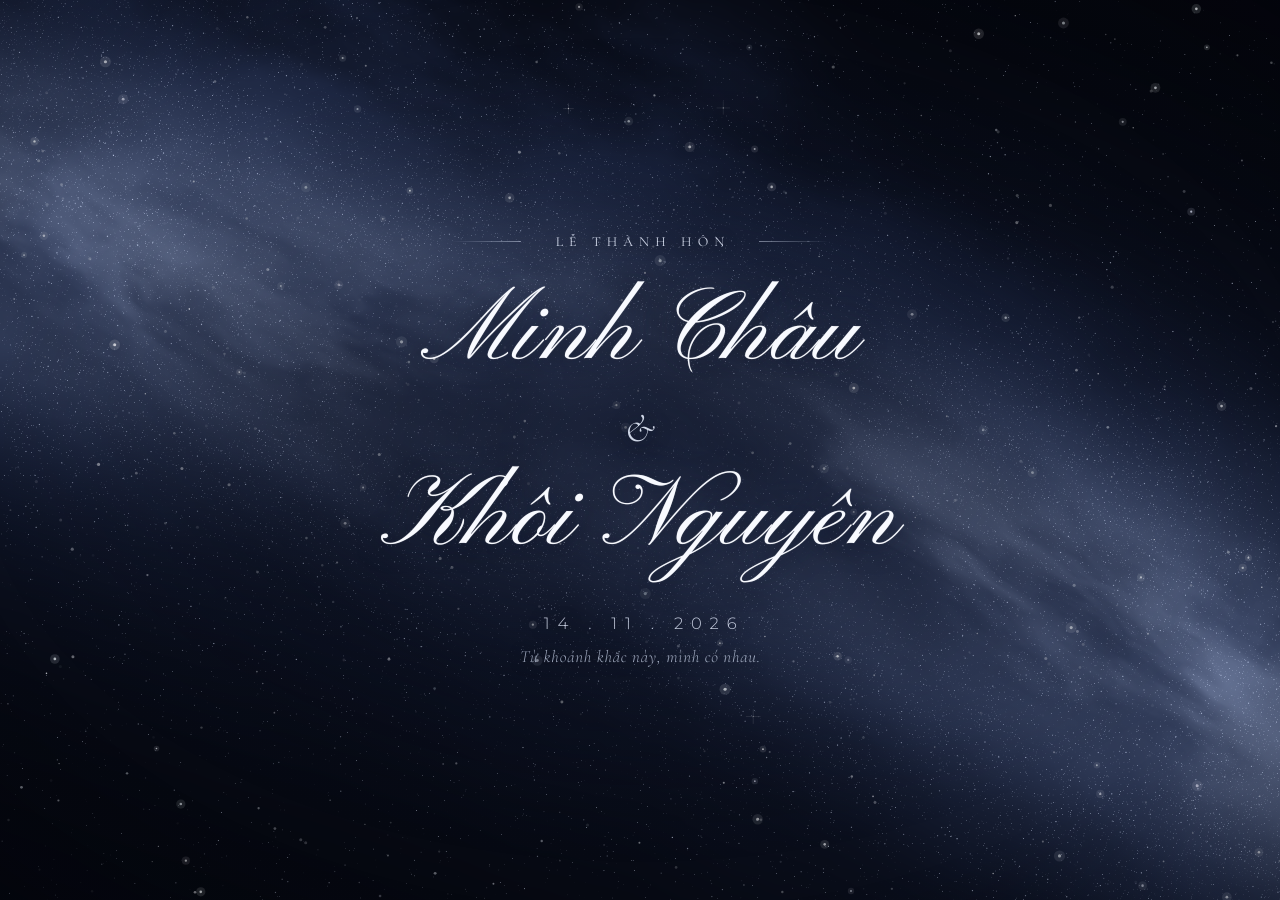
==== index.html @ df197abc "hêkk" ====
<!DOCTYPE html>
<html lang="vi">
<head>
  <meta charset="UTF-8" />
  <meta name="viewport" content="width=device-width, initial-scale=1.0" />
  <title>Lễ Thành Hôn — Minh Châu &amp; Khôi Nguyên</title>
  <link rel="preconnect" href="https://fonts.googleapis.com" />
  <link rel="preconnect" href="https://fonts.gstatic.com" crossorigin />
  <link
    href="https://fonts.googleapis.com/css2?family=Alex+Brush&family=Cormorant+Garamond:ital,wght@0,300;0,400;0,500;0,600;1,300;1,400;1,500&family=Great+Vibes&family=Mea+Culpa&family=Montserrat:wght@300;400;500&family=Pinyon+Script&display=swap"
    rel="stylesheet"
  />
  <link rel="stylesheet" href="styles.css" />
</head>
<body class="stage-ready">
  <!-- Layer 1: Ultra-Sharp Procedural WebGL Milky Way Cosmos -->
  <canvas id="cosmos-canvas" aria-hidden="true"></canvas>

  <!-- Layer 2: High-DPI Starfield, Diffraction Stars & Falling Star / Meteor Engine -->
  <canvas id="starfall-canvas" aria-hidden="true"></canvas>

  <!-- Layer 3: Subtle Atmospheric Contrast Veil -->
  <div class="center-aura" aria-hidden="true"></div>
  <div class="vignette" aria-hidden="true"></div>

  <!-- Layer 4: Centerpiece Typography -->
  <main id="stage-content" class="stage-content" role="main">
    <div class="ceremony-block">
      <div class="ceremony-header">
        <span class="hairline hairline-left" aria-hidden="true"></span>
        <span id="display-header" class="ceremony-label">LỄ THÀNH HÔN</span>
        <span class="hairline hairline-right" aria-hidden="true"></span>
      </div>

      <h1 class="couple-names">
        <span id="display-name-1" class="name-line name-primary">Minh Châu</span>
        <span class="ampersand-line" aria-label="và">&amp;</span>
        <span id="display-name-2" class="name-line name-secondary">Khôi Nguyên</span>
      </h1>

      <p id="display-date" class="wedding-date">14 . 11 . 2026</p>
      <p id="display-quote" class="wedding-quote">Từ khoảnh khắc này, mình có nhau.</p>
    </div>
  </main>

  <!-- Subtle Floating Trigger (auto-fades on idle) -->
  <div id="hud-controls" class="hud-controls">
    <button id="btn-wish" class="hud-pill" type="button" title="Thả sao băng (Phím Space)">
      <span class="hud-icon" aria-hidden="true">✦</span>
      <span>Sao băng</span>
    </button>
    <button id="btn-fullscreen" class="hud-pill" type="button" title="Toàn màn hình (Phím F)">
      <span class="hud-icon" aria-hidden="true">⛶</span>
      <span>Toàn màn hình</span>
    </button>
    <button id="btn-toggle-panel" class="hud-pill" type="button" title="Tùy chỉnh màn sao rơi (Phím C)">
      <span class="hud-icon" aria-hidden="true">⚙</span>
      <span>Tùy chỉnh</span>
    </button>
  </div>

  <!-- Collapsible Stage Customization Drawer -->
  <aside id="control-panel" class="control-panel" aria-label="Tùy chỉnh màn sao rơi">
    <div class="panel-header">
      <div>
        <h2>Tùy Chỉnh Màn Sao Rơi</h2>
        <p>Nhấn <strong>H</strong> để ẩn/hiện nút · Click màn hình để thả sao băng</p>
      </div>
      <button id="btn-close-panel" class="icon-close" type="button" aria-label="Đóng bảng tùy chỉnh">✕</button>
    </div>

    <div class="panel-grid">
      <section class="panel-section">
        <h3>Nội Dung Hiển Thị</h3>
        <label class="field">
          <span>Tiêu đề lễ</span>
          <input id="input-header" type="text" value="LỄ THÀNH HÔN" maxlength="40" />
        </label>
        <div class="field-row">
          <label class="field">
            <span>Tên thứ nhất</span>
            <input id="input-name-1" type="text" value="Minh Châu" maxlength="32" />
          </label>
          <label class="field">
            <span>Tên thứ hai</span>
            <input id="input-name-2" type="text" value="Khôi Nguyên" maxlength="32" />
          </label>
        </div>
        <div class="field-row">
          <label class="field">
            <span>Ngày kỷ niệm / Cưới</span>
            <input id="input-date" type="text" value="14 . 11 . 2026" maxlength="32" />
          </label>
          <label class="field">
            <span>Phông chữ tên</span>
            <select id="select-font">
              <option value="pinyon">Pinyon Script (Thanh mảnh)</option>
              <option value="great-vibes">Great Vibes (Mềm mại)</option>
              <option value="mea-culpa">Mea Culpa (Cổ điển)</option>
              <option value="alex-brush">Alex Brush (Nét cọ)</option>
              <option value="cormorant">Cormorant Italic (Sang trọng)</option>
            </select>
          </label>
        </div>
        <label class="field">
          <span>Thông điệp</span>
          <input id="input-quote" type="text" value="Từ khoảnh khắc này, mình có nhau." maxlength="90" />
        </label>
      </section>

      <section class="panel-section">
        <h3>Hiệu Ứng Sao Rơi Cực Nét</h3>
        <label class="field">
          <span>Chế độ sao rơi</span>
          <select id="select-mode">
            <option value="balanced">Màn sao rơi &amp; Sao băng (Chuẩn sân khấu)</option>
            <option value="shower">Mưa sao rơi dày đặc (Cao trào)</option>
            <option value="meteors">Sao băng rực rỡ (Bầu trời đêm)</option>
            <option value="dreamy">Nhẹ nhàng sâu lắng</option>
          </select>
        </label>

        <label class="field range-field">
          <div class="range-head">
            <span>Mật độ sao rơi</span>
            <output id="val-density">100%</output>
          </div>
          <input id="range-density" type="range" min="30" max="220" step="10" value="100" />
        </label>

        <label class="field range-field">
          <div class="range-head">
            <span>Tốc độ chuyển động</span>
            <output id="val-speed">100%</output>
          </div>
          <input id="range-speed" type="range" min="40" max="180" step="10" value="100" />
        </label>

        <label class="field range-field">
          <div class="range-head">
            <span>Độ sáng Dải Ngân Hà</span>
            <output id="val-nebula">100%</output>
          </div>
          <input id="range-nebula" type="range" min="50" max="150" step="5" value="100" />
        </label>

        <div class="panel-actions">
          <button id="btn-replay" class="action-btn" type="button">↻ Phát lại mở màn (R)</button>
          <button id="btn-burst" class="action-btn primary" type="button">✦ Thả mưa sao băng (Space)</button>
          <button id="btn-reset" class="action-btn subtle" type="button">Khôi phục mặc định</button>
        </div>
      </section>
    </div>
  </aside>

  <script src="sky-shader.js" defer></script>
  <script src="starfall-engine.js" defer></script>
  <script src="main.js" defer></script>
</body>
</html>
---- styles.css ----
:root {
  --font-script: "Pinyon Script", "Cormorant Garamond", "Noto Serif Display", cursive;
  --font-serif: "Cormorant Garamond", "Noto Serif Display", Georgia, serif;
  --font-sans: "Montserrat", "Noto Sans", system-ui, -apple-system, sans-serif;

  --text-pure: #f8faff;
  --text-silver: rgba(232, 239, 255, 0.88);
  --text-muted: rgba(214, 224, 246, 0.72);
  --panel-bg: rgba(7, 12, 28, 0.76);
  --panel-border: rgba(186, 208, 255, 0.18);
  --accent: #b8d3ff;
}

*,
*::before,
*::after {
  box-sizing: border-box;
  margin: 0;
  padding: 0;
}

html,
body {
  width: 100%;
  height: 100%;
  overflow: hidden;
  background-color: #03060f;
  color: var(--text-pure);
  font-family: var(--font-sans);
  -webkit-font-smoothing: antialiased;
  -moz-osx-font-smoothing: grayscale;
  text-rendering: geometricPrecision;
  user-select: none;
}

body.hud-idle {
  cursor: none;
}

body.hud-hidden .hud-controls {
  opacity: 0 !important;
  pointer-events: none !important;
}

/* Canvases stacked crisply */
#cosmos-canvas,
#starfall-canvas {
  position: fixed;
  inset: 0;
  width: 100%;
  height: 100%;
  display: block;
  pointer-events: none;
}

#cosmos-canvas {
  z-index: 1;
}

#starfall-canvas {
  z-index: 2;
}

/* Soft central radial veil so script text remains ultra-legible over Milky Way */
.center-aura {
  position: fixed;
  inset: 0;
  z-index: 3;
  pointer-events: none;
  background: radial-gradient(
    ellipse 52% 46% at 50% 50%,
    rgba(4, 8, 22, 0.42) 0%,
    rgba(4, 8, 22, 0.18) 55%,
    rgba(4, 8, 22, 0) 100%
  );
}

.vignette {
  position: fixed;
  inset: 0;
  z-index: 3;
  pointer-events: none;
  background: radial-gradient(
    ellipse 92% 88% at 50% 50%,
    transparent 58%,
    rgba(2, 4, 12, 0.56) 100%
  );
}

/* Stage Typography */
.stage-content {
  position: fixed;
  inset: 0;
  z-index: 4;
  display: grid;
  place-items: center;
  padding: clamp(1.25rem, 4vw, 4rem);
  pointer-events: none;
  transition: transform 0.6s cubic-bezier(0.22, 1, 0.36, 1);
}

.ceremony-block {
  display: flex;
  flex-direction: column;
  align-items: center;
  text-align: center;
  max-width: min(92vw, 1120px);
}

/* Top label with fading horizontal hairlines */
.ceremony-header {
  display: flex;
  align-items: center;
  justify-content: center;
  gap: clamp(0.85rem, 2.2vw, 1.9rem);
  margin-bottom: clamp(1rem, 2.4vh, 2rem);
}

.hairline {
  display: block;
  width: clamp(32px, 5.5vw, 76px);
  height: 1px;
  opacity: 0.72;
}

.hairline-left {
  background: linear-gradient(90deg, rgba(255, 255, 255, 0) 0%, rgba(226, 236, 255, 0.65) 100%);
}

.hairline-right {
  background: linear-gradient(90deg, rgba(226, 236, 255, 0.65) 0%, rgba(255, 255, 255, 0) 100%);
}

.ceremony-label {
  font-family: var(--font-serif);
  font-weight: 400;
  font-size: clamp(0.72rem, 1.08vw, 1.05rem);
  letter-spacing: 0.44em;
  text-indent: 0.44em;
  text-transform: uppercase;
  color: var(--text-silver);
  text-shadow: 0 2px 14px rgba(3, 8, 22, 0.8);
}

/* Couple Names */
.couple-names {
  display: flex;
  flex-direction: column;
  align-items: center;
  font-weight: 400;
  margin: 0;
}

.name-line {
  display: block;
  font-family: var(--font-script);
  font-weight: 400;
  font-size: clamp(3.3rem, 7.8vw, 7.6rem);
  line-height: 1.24;
  padding: 0.04em 0.22em;
  color: var(--text-pure);
  letter-spacing: 0.015em;
  text-shadow:
    0 0 1px rgba(255, 255, 255, 0.45),
    0 4px 24px rgba(3, 7, 20, 0.78),
    0 0 42px rgba(176, 208, 255, 0.22);
  transition: font-family 0.35s ease, text-shadow 0.4s ease;
}

/* Font variations selectable by user */
body[data-font="pinyon"] {
  --font-script: "Pinyon Script", "Cormorant Garamond", cursive;
}

body[data-font="great-vibes"] {
  --font-script: "Great Vibes", "Cormorant Garamond", cursive;
}
body[data-font="great-vibes"] .name-line {
  font-size: clamp(3.1rem, 7.2vw, 7rem);
  line-height: 1.28;
}

body[data-font="mea-culpa"] {
  --font-script: "Mea Culpa", "Cormorant Garamond", cursive;
}
body[data-font="mea-culpa"] .name-line {
  font-size: clamp(3.2rem, 7.4vw, 7.2rem);
}

body[data-font="alex-brush"] {
  --font-script: "Alex Brush", "Cormorant Garamond", cursive;
}
body[data-font="alex-brush"] .name-line {
  font-size: clamp(3rem, 6.9vw, 6.7rem);
}

body[data-font="cormorant"] {
  --font-script: "Cormorant Garamond", "Noto Serif Display", Georgia, serif;
}
body[data-font="cormorant"] .name-line {
  font-style: italic;
  font-weight: 400;
  font-size: clamp(2.85rem, 6.4vw, 6.2rem);
  letter-spacing: 0.04em;
}

.ampersand-line {
  display: block;
  font-family: var(--font-serif);
  font-style: italic;
  font-weight: 300;
  font-size: clamp(1.5rem, 3.1vw, 3rem);
  line-height: 1.05;
  margin: clamp(0.1rem, 0.6vh, 0.45rem) 0;
  color: rgba(232, 240, 255, 0.88);
  text-shadow:
    0 2px 18px rgba(3, 8, 22, 0.8),
    0 0 26px rgba(170, 204, 255, 0.18);
}

/* Date & Quote */
.wedding-date {
  margin-top: clamp(1.2rem, 3vh, 2.5rem);
  font-family: var(--font-sans);
  font-weight: 300;
  font-size: clamp(0.88rem, 1.28vw, 1.22rem);
  letter-spacing: 0.48em;
  text-indent: 0.48em;
  color: rgba(230, 238, 255, 0.82);
  text-shadow: 0 2px 16px rgba(3, 8, 22, 0.85);
}

.wedding-quote {
  margin-top: clamp(0.55rem, 1.3vh, 1.05rem);
  font-family: var(--font-serif);
  font-style: italic;
  font-weight: 300;
  font-size: clamp(0.9rem, 1.32vw, 1.24rem);
  letter-spacing: 0.045em;
  color: var(--text-muted);
  text-shadow: 0 2px 14px rgba(3, 8, 22, 0.85);
}

/* Entrance Reveal Animation */
@keyframes fadeRise {
  0% {
    opacity: 0;
    transform: translateY(14px) scale(0.985);
    filter: blur(4px);
  }
  100% {
    opacity: 1;
    transform: translateY(0) scale(1);
    filter: blur(0);
  }
}

@keyframes expandLine {
  0% {
    opacity: 0;
    transform: scaleX(0);
  }
  100% {
    opacity: 0.72;
    transform: scaleX(1);
  }
}

body.animate-entrance .ceremony-header {
  animation: fadeRise 1.2s cubic-bezier(0.22, 1, 0.36, 1) 0.15s both;
}

body.animate-entrance .hairline {
  animation: expandLine 1.4s cubic-bezier(0.22, 1, 0.36, 1) 0.3s both;
}

body.animate-entrance .name-primary {
  animation: fadeRise 1.5s cubic-bezier(0.22, 1, 0.36, 1) 0.45s both;
}

body.animate-entrance .ampersand-line {
  animation: fadeRise 1.3s cubic-bezier(0.22, 1, 0.36, 1) 0.75s both;
}

body.animate-entrance .name-secondary {
  animation: fadeRise 1.5s cubic-bezier(0.22, 1, 0.36, 1) 0.95s both;
}

body.animate-entrance .wedding-date {
  animation: fadeRise 1.3s cubic-bezier(0.22, 1, 0.36, 1) 1.3s both;
}

body.animate-entrance .wedding-quote {
  animation: fadeRise 1.3s cubic-bezier(0.22, 1, 0.36, 1) 1.5s both;
}

/* Floating Auto-Fading HUD Controls */
.hud-controls {
  position: fixed;
  right: clamp(1rem, 2.4vw, 2rem);
  bottom: clamp(1rem, 2.4vh, 1.8rem);
  z-index: 20;
  display: flex;
  align-items: center;
  gap: 0.55rem;
  opacity: 0.92;
  transition: opacity 0.45s ease, transform 0.45s ease;
}

body.hud-idle .hud-controls {
  opacity: 0;
  transform: translateY(6px);
  pointer-events: none;
}

.hud-pill {
  display: inline-flex;
  align-items: center;
  gap: 0.45rem;
  padding: 0.52rem 0.9rem;
  border-radius: 999px;
  border: 1px solid rgba(190, 214, 255, 0.22);
  background: rgba(8, 14, 34, 0.62);
  backdrop-filter: blur(12px);
  -webkit-backdrop-filter: blur(12px);
  color: rgba(240, 246, 255, 0.9);
  font-family: var(--font-sans);
  font-size: 0.78rem;
  font-weight: 400;
  letter-spacing: 0.03em;
  cursor: pointer;
  transition: background 0.2s ease, border-color 0.2s ease, transform 0.15s ease;
}

.hud-pill:hover {
  background: rgba(20, 34, 72, 0.8);
  border-color: rgba(204, 224, 255, 0.45);
  transform: translateY(-1px);
}

.hud-icon {
  font-size: 0.85rem;
  color: var(--accent);
}

/* Customization Panel */
.control-panel {
  position: fixed;
  right: clamp(1rem, 2.4vw, 2rem);
  bottom: clamp(4.2rem, 8vh, 5.2rem);
  z-index: 25;
  width: min(92vw, 680px);
  max-height: 82vh;
  overflow-y: auto;
  padding: 1.25rem 1.35rem;
  border-radius: 16px;
  border: 1px solid var(--panel-border);
  background: var(--panel-bg);
  backdrop-filter: blur(20px);
  -webkit-backdrop-filter: blur(20px);
  box-shadow: 0 24px 64px rgba(0, 0, 0, 0.65);
  color: var(--text-pure);
  opacity: 0;
  transform: translateY(14px) scale(0.98);
  pointer-events: none;
  transition: opacity 0.28s ease, transform 0.28s cubic-bezier(0.22, 1, 0.36, 1);
}

.control-panel.open {
  opacity: 1;
  transform: translateY(0) scale(1);
  pointer-events: auto;
}

.panel-header {
  display: flex;
  align-items: flex-start;
  justify-content: space-between;
  gap: 1rem;
  padding-bottom: 0.9rem;
  margin-bottom: 1rem;
  border-bottom: 1px solid rgba(190, 214, 255, 0.14);
}

.panel-header h2 {
  font-size: 1rem;
  font-weight: 500;
  letter-spacing: 0.02em;
  color: #f4f7ff;
}

.panel-header p {
  margin-top: 0.25rem;
  font-size: 0.74rem;
  color: rgba(200, 214, 240, 0.72);
}

.icon-close {
  width: 30px;
  height: 30px;
  border-radius: 8px;
  border: 1px solid rgba(190, 214, 255, 0.16);
  background: rgba(255, 255, 255, 0.04);
  color: rgba(240, 246, 255, 0.85);
  cursor: pointer;
  font-size: 0.85rem;
  display: grid;
  place-items: center;
  transition: background 0.2s ease;
}

.icon-close:hover {
  background: rgba(255, 255, 255, 0.12);
}

.panel-grid {
  display: grid;
  grid-template-columns: repeat(2, minmax(0, 1fr));
  gap: 1.25rem;
}

.panel-section {
  display: flex;
  flex-direction: column;
  gap: 0.72rem;
}

.panel-section h3 {
  font-size: 0.72rem;
  font-weight: 500;
  text-transform: uppercase;
  letter-spacing: 0.12em;
  color: var(--accent);
}

.field {
  display: flex;
  flex-direction: column;
  gap: 0.3rem;
}

.field > span,
.range-head {
  font-size: 0.74rem;
  color: rgba(220, 230, 250, 0.82);
}

.field-row {
  display: grid;
  grid-template-columns: repeat(2, minmax(0, 1fr));
  gap: 0.65rem;
}

.field input[type="text"],
.field select {
  width: 100%;
  padding: 0.5rem 0.68rem;
  border-radius: 8px;
  border: 1px solid rgba(190, 214, 255, 0.2);
  background: rgba(4, 8, 22, 0.72);
  color: #f6f9ff;
  font-family: var(--font-sans);
  font-size: 0.8rem;
  outline: none;
  transition: border-color 0.2s ease, background 0.2s ease;
}

.field input[type="text"]:focus,
.field select:focus {
  border-color: rgba(184, 211, 255, 0.65);
  background: rgba(8, 15, 36, 0.9);
}

.range-head {
  display: flex;
  justify-content: space-between;
  align-items: center;
}

.range-head output {
  font-variant-numeric: tabular-nums;
  color: var(--accent);
  font-size: 0.75rem;
}

.field input[type="range"] {
  width: 100%;
  accent-color: #9ec5ff;
  cursor: pointer;
}

.panel-actions {
  display: flex;
  flex-wrap: wrap;
  gap: 0.5rem;
  margin-top: 0.35rem;
}

.action-btn {
  padding: 0.5rem 0.82rem;
  border-radius: 8px;
  border: 1px solid rgba(190, 214, 255, 0.22);
  background: rgba(255, 255, 255, 0.06);
  color: #eef4ff;
  font-family: var(--font-sans);
  font-size: 0.76rem;
  cursor: pointer;
  transition: background 0.2s ease, border-color 0.2s ease;
}

.action-btn:hover {
  background: rgba(255, 255, 255, 0.14);
}

.action-btn.primary {
  background: rgba(145, 190, 255, 0.22);
  border-color: rgba(184, 214, 255, 0.45);
}

.action-btn.primary:hover {
  background: rgba(145, 190, 255, 0.34);
}

.action-btn.subtle {
  color: rgba(210, 222, 246, 0.72);
}

@media (max-width: 680px) {
  .panel-grid {
    grid-template-columns: 1fr;
  }

  .hud-controls {
    right: 0.75rem;
    bottom: 0.75rem;
  }

  .hud-pill span:not(.hud-icon) {
    display: none;
  }
}
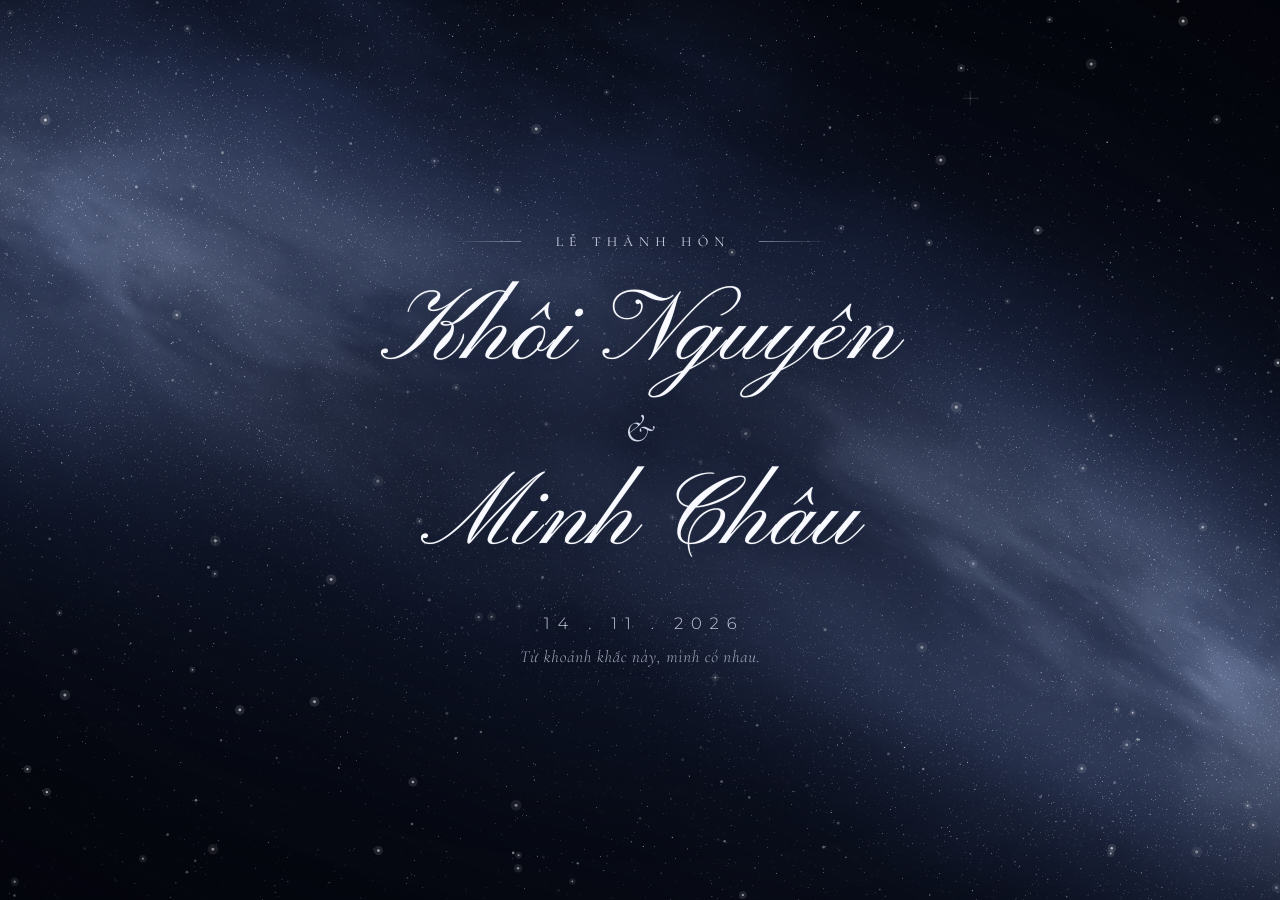
==== commit 09a20c0f: "Fix default name order Co-authored-by: Copilot <223556219+Copilot@users.noreply.github.com>" ====
--- a/index.html
+++ b/index.html
@@ -33,9 +33,9 @@
       </div>
 
       <h1 class="couple-names">
-        <span id="display-name-1" class="name-line name-primary">Minh Châu</span>
+        <span id="display-name-1" class="name-line name-primary">Khôi Nguyên</span>
         <span class="ampersand-line" aria-label="và">&amp;</span>
-        <span id="display-name-2" class="name-line name-secondary">Khôi Nguyên</span>
+        <span id="display-name-2" class="name-line name-secondary">Minh Châu</span>
       </h1>
 
       <p id="display-date" class="wedding-date">14 . 11 . 2026</p>
@@ -79,11 +79,11 @@
         <div class="field-row">
           <label class="field">
             <span>Tên thứ nhất</span>
-            <input id="input-name-1" type="text" value="Minh Châu" maxlength="32" />
+            <input id="input-name-1" type="text" value="Khôi Nguyên" maxlength="32" />
           </label>
           <label class="field">
             <span>Tên thứ hai</span>
-            <input id="input-name-2" type="text" value="Khôi Nguyên" maxlength="32" />
+            <input id="input-name-2" type="text" value="Minh Châu" maxlength="32" />
           </label>
         </div>
         <div class="field-row">
